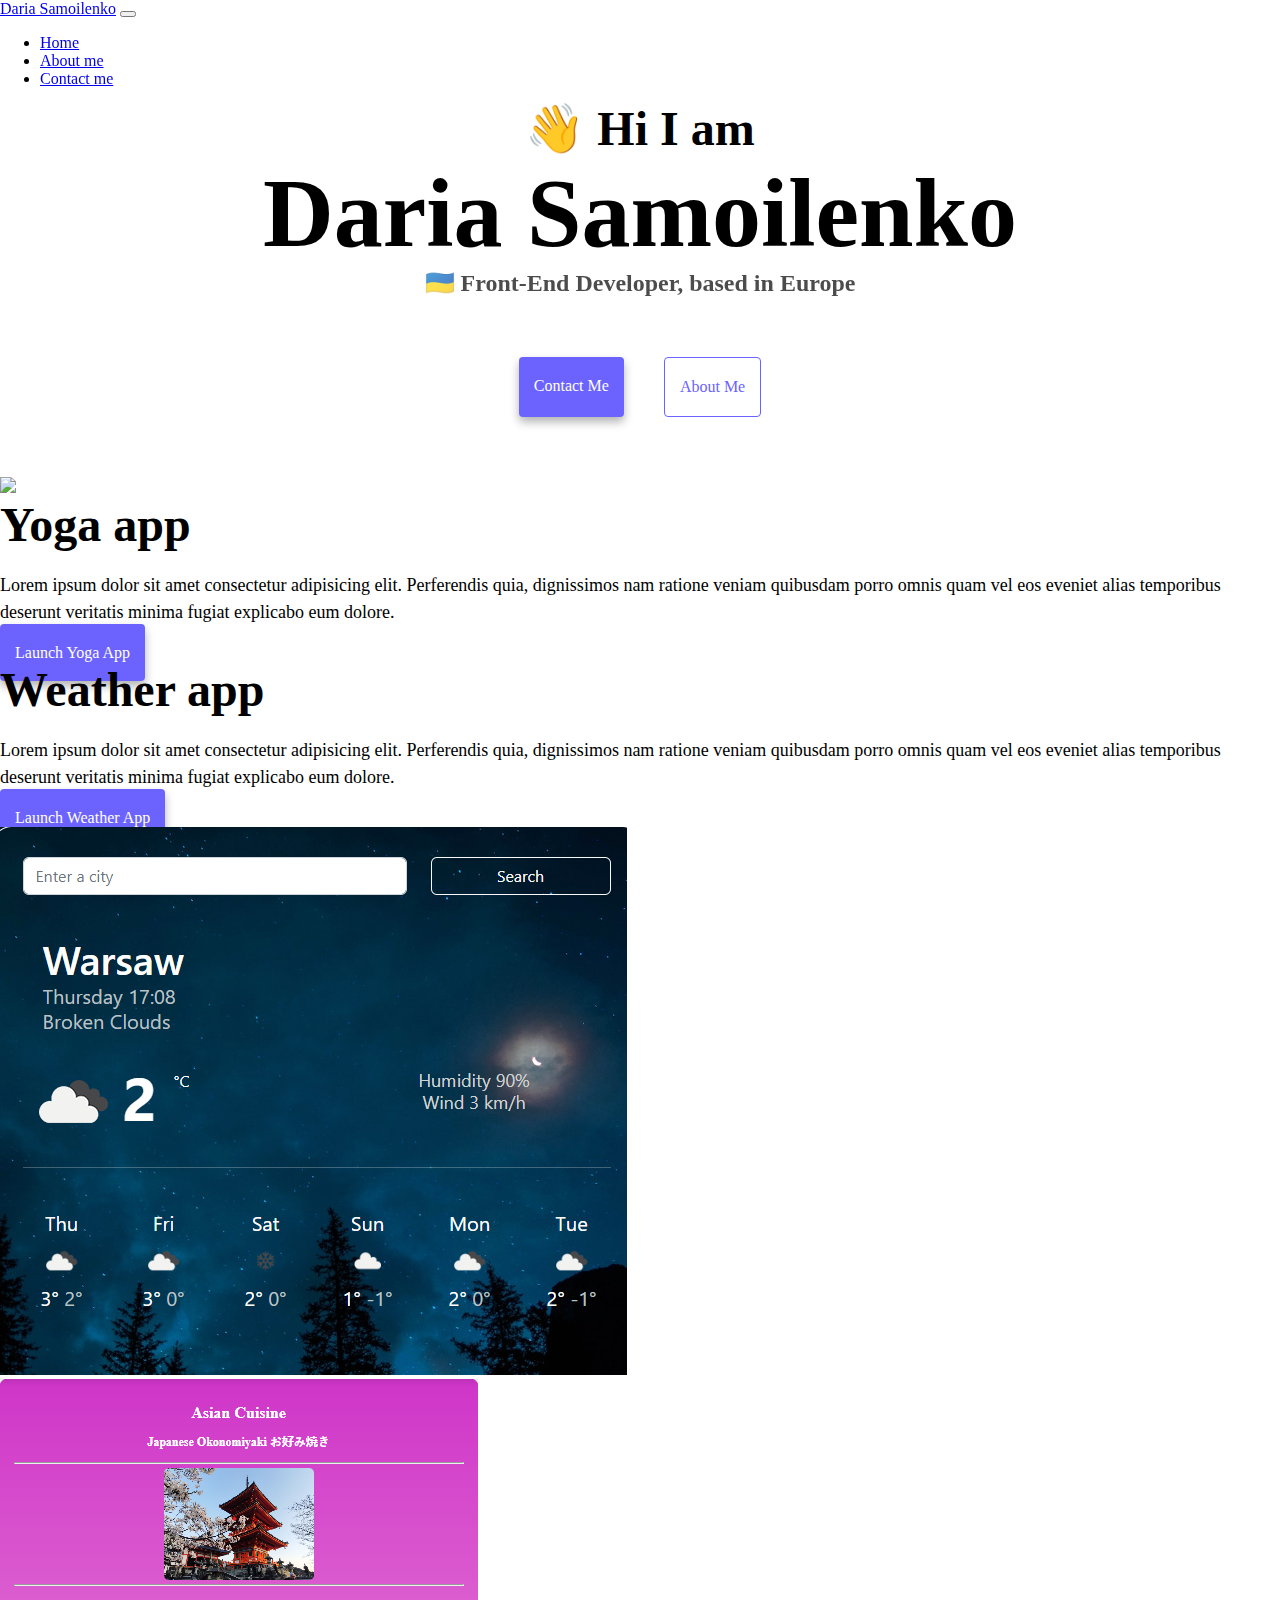
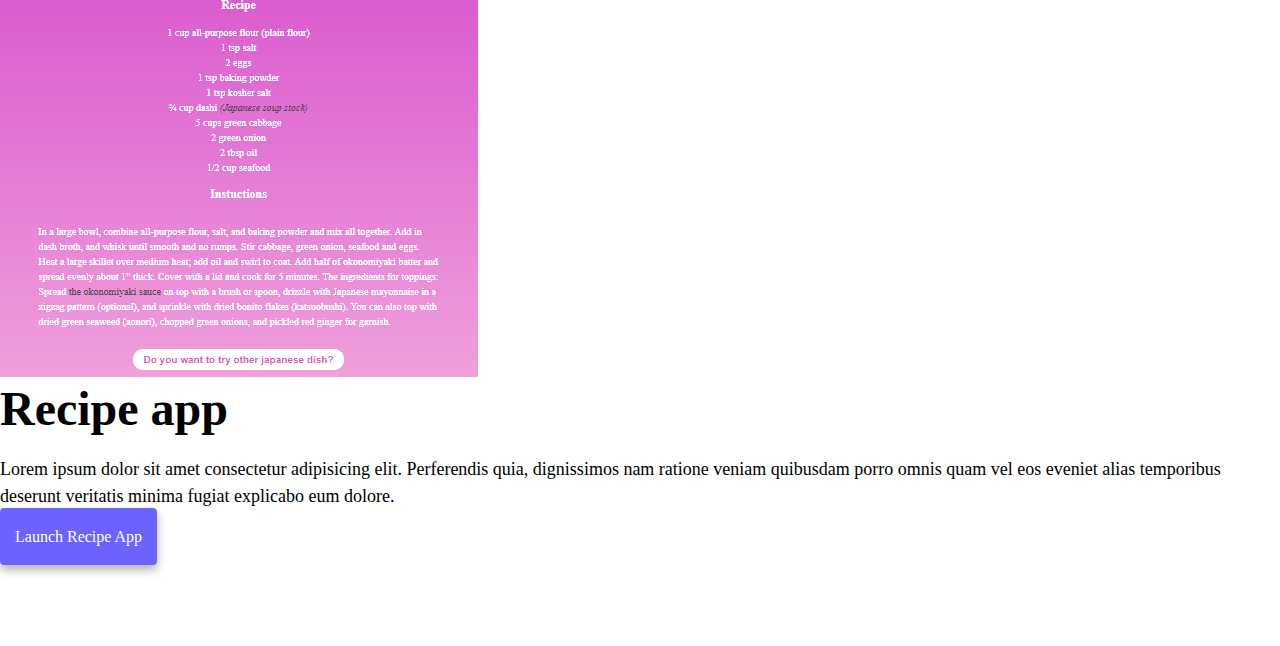
==== index.html @ 3c559581 "create structure" ====
<!DOCTYPE html>
<html lang="en">
  <head>
    <meta charset="UTF-8" />
    <meta http-equiv="X-UA-Compatible" content="IE=edge" />
    <meta name="viewport" content="width=device-width, initial-scale=1.0" />
    <title>Project portfolio</title>
    <script
      src="https://cdn.jsdelivr.net/npm/bootstrap@5.1.3/dist/js/bootstrap.bundle.min.js"
      integrity="sha384-ka7Sk0Gln4gmtz2MlQnikT1wXgYsOg+OMhuP+IlRH9sENBO0LRn5q+8nbTov4+1p"
      crossorigin="anonymous"
    ></script>
    <link
      href="https://cdn.jsdelivr.net/npm/bootstrap@5.1.3/dist/css/bootstrap.min.css"
      rel="stylesheet"
      integrity="sha384-1BmE4kWBq78iYhFldvKuhfTAU6auU8tT94WrHftjDbrCEXSU1oBoqyl2QvZ6jIW3"
      crossorigin="anonymous"
    />
    <link rel="stylesheet" href="style.css" />
  </head>
  <body>
    <nav class="navbar navbar-expand-lg navbar-light bg-light fixed-top">
      <div class="container-fluid">
        <a class="navbar-brand" href="#">Daria Samoilenko</a>
        <button
          class="navbar-toggler"
          type="button"
          data-bs-toggle="collapse"
          data-bs-target="#navbarNav"
          aria-controls="navbarNav"
          aria-expanded="false"
          aria-label="Toggle navigation"
        >
          <span class="navbar-toggler-icon"></span>
        </button>
        <div class="collapse navbar-collapse" id="navbarNav">
          <ul class="navbar-nav">
            <li class="nav-item">
              <a class="nav-link active" aria-current="page" href="index.html"
                >Home</a
              >
            </li>
            <li class="nav-item">
              <a class="nav-link" href="about.html">About me</a>
            </li>
            <li class="nav-item">
              <a class="nav-link" href="about.html#contact">Contact me</a>
            </li>
          </ul>
        </div>
      </div>
    </nav>
    <div class="mainPage">
      <h2>👋 Hi I am</h2>
      <h1 class="name">Daria Samoilenko</h1>
      <h3>&#127482;&#127462; Front-End Developer, based in Europe</h3>
      <div class="navigation">
        <a href="about.html#contact" class="contact-link">Contact me</a>
        <a href="about.html" class="about-link">About me</a>
      </div>
    </div>
    <div class="container projects">
      <div class="row">
        <div class="col-md-6">
          <img
            src="https://31ukq.codesandbox.io/images/yoga.png"
            class="img-fluid rounded"
          />
        </div>
        <div class="col-md-6">
          <h2 class="app">Yoga app</h2>

          <p>
            Lorem ipsum dolor sit amet consectetur adipisicing elit. Perferendis
            quia, dignissimos nam ratione veniam quibusdam porro omnis quam vel
            eos eveniet alias temporibus deserunt veritatis minima fugiat
            explicabo eum dolore.
          </p>
          <div class="mt-5">
            <a href="#" class="primary-link">Launch Yoga App</a>
          </div>
        </div>
      </div>
      <div class="row mt-5">
        <div class="col-md-6">
          <h2 class="weather">Weather app</h2>
          <p>
            Lorem ipsum dolor sit amet consectetur adipisicing elit. Perferendis
            quia, dignissimos nam ratione veniam quibusdam porro omnis quam vel
            eos eveniet alias temporibus deserunt veritatis minima fugiat
            explicabo eum dolore.
          </p>
          <div class="mb-5 mt-5">
            <a href="#" class="primary-link">Launch Weather App</a>
          </div>
        </div>
        <div class="col-md-6">
          <img src="weather.png" class="img-fluid rounded" />
        </div>
      </div>
      <div class="row mt-5">
        <div class="col-md-6">
          <img src="recipe.png" class="img-fluid rounded" />
        </div>
        <div class="col-md-6">
          <h2 class="app">Recipe app</h2>
          <p>
            Lorem ipsum dolor sit amet consectetur adipisicing elit. Perferendis
            quia, dignissimos nam ratione veniam quibusdam porro omnis quam vel
            eos eveniet alias temporibus deserunt veritatis minima fugiat
            explicabo eum dolore.
          </p>
          <div class="mt-5">
            <a href="#" class="primary-link">Launch Recipe App</a>
          </div>
        </div>
      </div>
    </div>
  </body>
</html>
---- style.css ----
body {
  margin: 100px auto;
}
:root {
  --primary-color: #6c63ff;
  --secondary-color: #f5f2fe;
  --box-shadow: 0 5px 10px rgba(0, 0, 0, 0.3);
}
h2 {
  font-size: 48px;
}
h1,
h2,
h3 {
  margin: 0;
}
h1 {
  font-size: 98px;
  display: block;
}
h3 {
  font-size: 24px;
  opacity: 0.7;
}
.navigation {
  display: flex;
  margin-top: 40px;
  justify-content: center;
  margin-bottom: 40px;
}

.navigation a {
  margin: 20px;
  border-radius: 4px;
  padding: 20px 15px;
  text-decoration: none;
  text-transform: capitalize;
}
.contact-link {
  background: var(--primary-color);
  box-shadow: var(--box-shadow);
  color: white;
}
.about-link {
  color: var(--primary-color);
  border: 1px solid var(--primary-color);
}
.backHome {
  display: block;
  text-align: center;
}

.email-link {
  display: flex;
  justify-content: center;
  color: var(--primary-color);
  font-size: 28px;
  text-decoration: none;
}
.fixed-top {
  position: fixed;
  top: 0;
  right: 0;
  left: 0;
}
.container-fluid {
  max-width: 1120px;
}
.mainPage {
  margin-top: 100px;
  text-align: center;
}
.container projects {
  max-width: 1400px;
  display: flex;
}
.app,
.weather {
  margin-bottom: 20px;
}

p {
  font-size: 18px;
  line-height: 1.5;
}
.primary-link {
  border-radius: 4px;
  padding: 20px 15px;
  text-decoration: none;
  text-transform: capitalize;
  background: var(--primary-color);
  box-shadow: var(--box-shadow);
  color: white;
}

.img-fluid {
  max-width: 100%;
  height: auto;
}
.about-paragraphs {
  margin: 30px 0;
}
.about-paragraphs p {
  margin: 10px;
}
p {
  font-size: 18px;
  line-height: 1.5;
}
@media (max-width: 758px) {
  h1 {
    font-size: 48px;
  }

  .col-md-6 .img-fluid {
    display: none;
  }
  h2 {
    font-size: 40px;
  }
  .mt-5,
  .col-md-6 {
    text-align: center;
  }
}
@media (max-width: 400px) {
  h1 {
    font-size: 40px;
  }
  h2 {
    font-size: 35px;
  }
  .app {
    margin-top: -35px;
  }
}
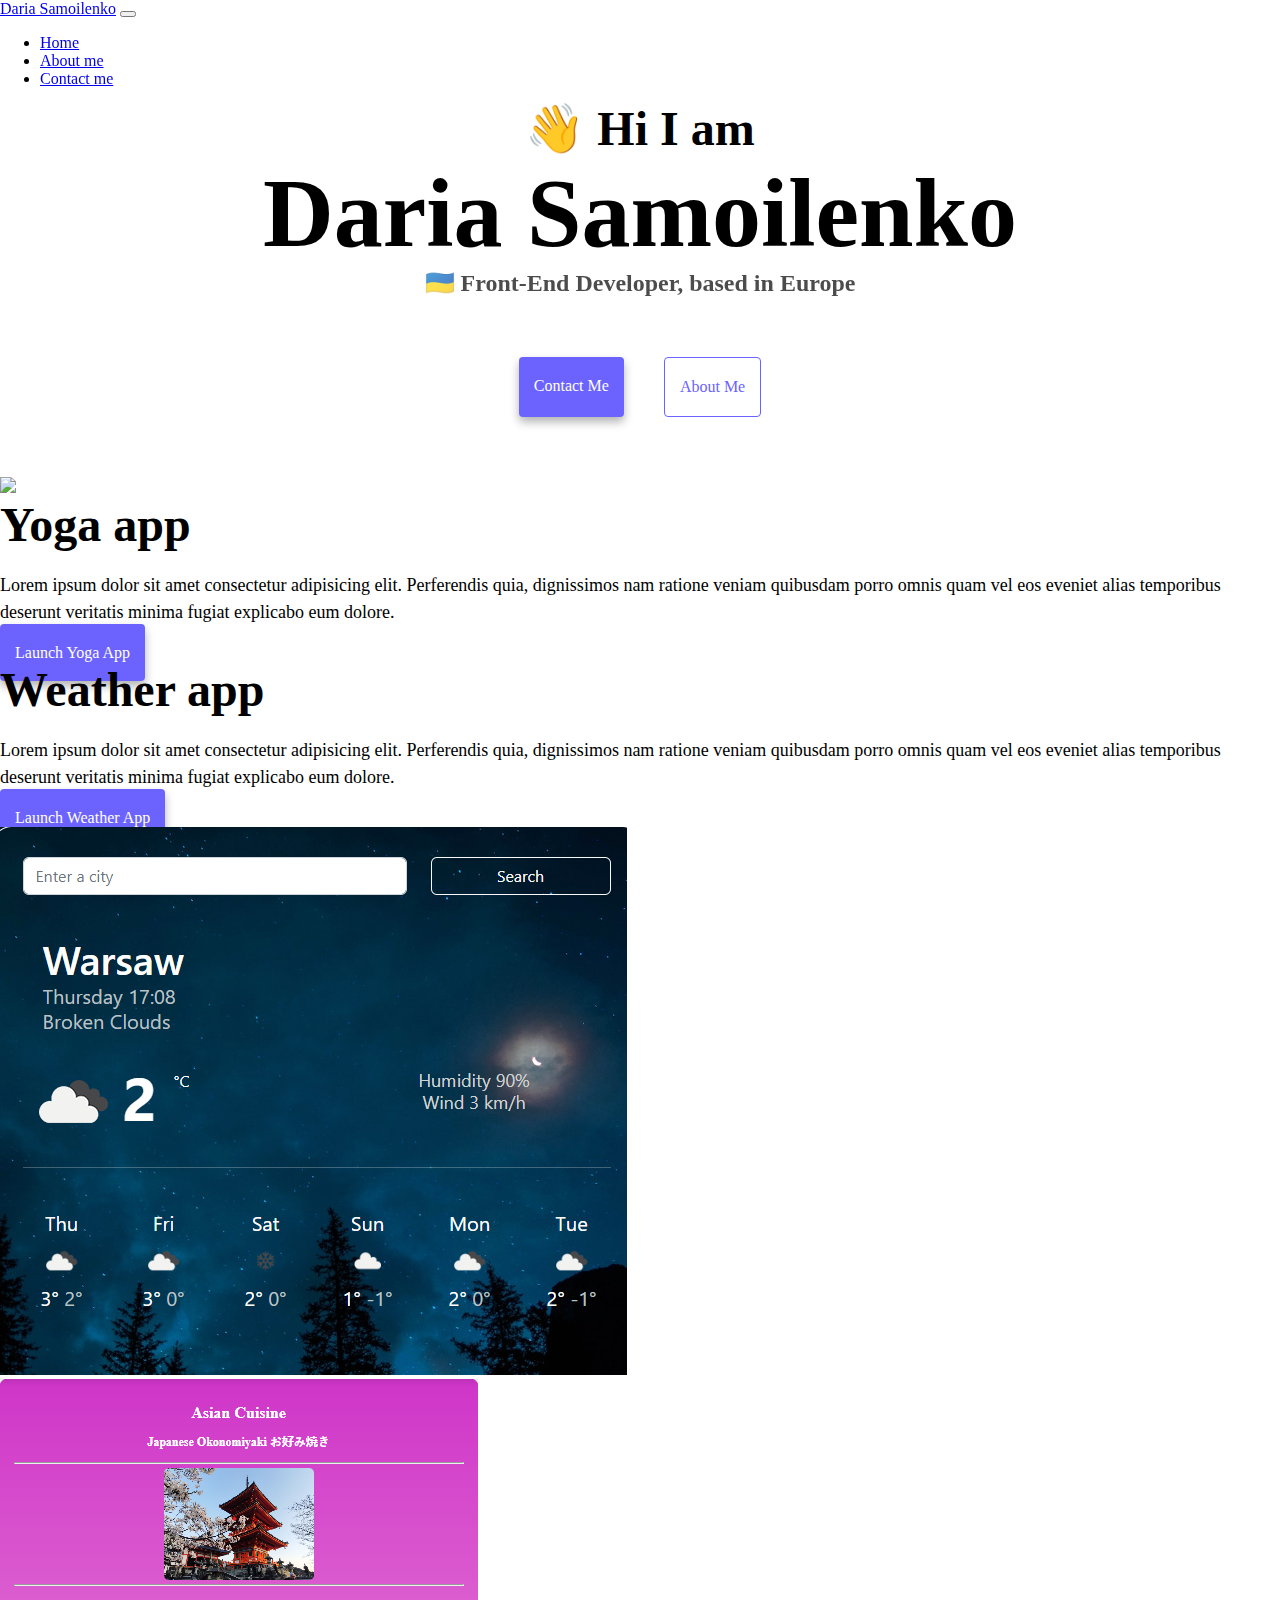
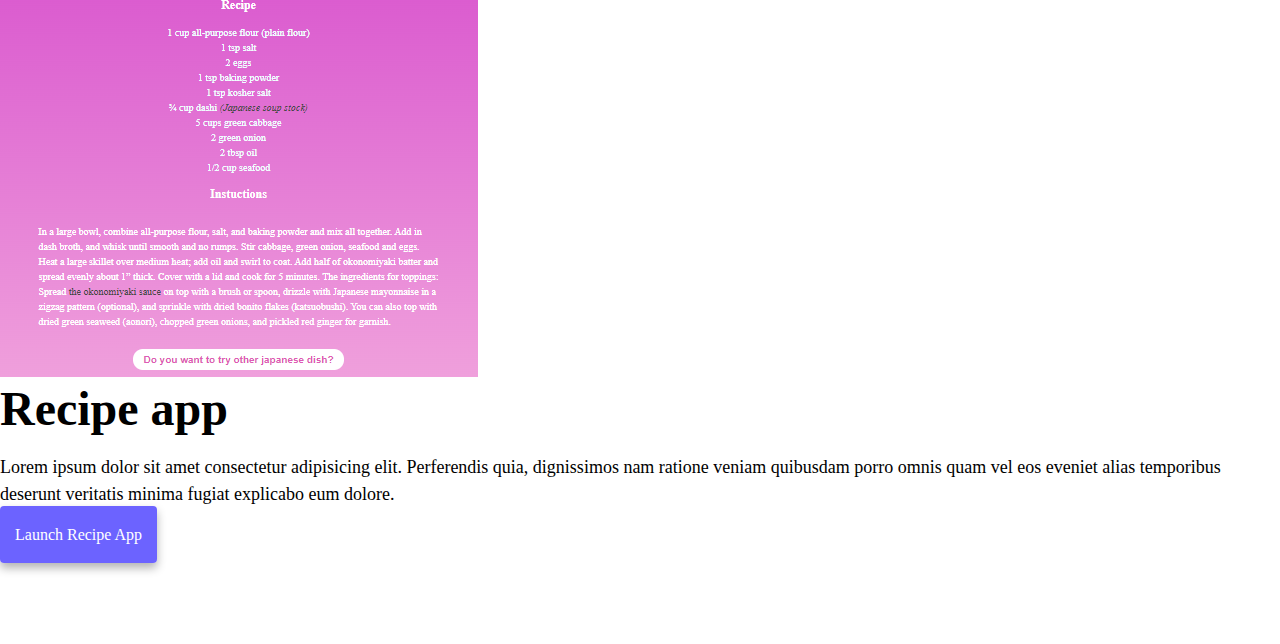
==== commit b8ac498a: "correct margin" ====
--- a/index.html
+++ b/index.html
@@ -103,7 +103,7 @@
           <img src="recipe.png" class="img-fluid rounded" />
         </div>
         <div class="col-md-6">
-          <h2 class="app">Recipe app</h2>
+          <h2 class="appRec">Recipe app</h2>
           <p>
             Lorem ipsum dolor sit amet consectetur adipisicing elit. Perferendis
             quia, dignissimos nam ratione veniam quibusdam porro omnis quam vel
--- a/style.css
+++ b/style.css
@@ -122,6 +122,9 @@
   .col-md-6 {
     text-align: center;
   }
+  .col-md-4 .img-fluid {
+    margin-bottom: 20px;
+  }
 }
 @media (max-width: 400px) {
   h1 {
@@ -130,7 +133,15 @@
   h2 {
     font-size: 35px;
   }
-  .app {
-    margin-top: -35px;
+  .appRec {
+    margin-top: -45px;
+  }
+  .col-md-4 .img-fluid {
+    margin-bottom: 20px;
   }
 }
+@media (max-width: 290px) {
+  .email-link {
+    font-size: 25px;
+  }
+}
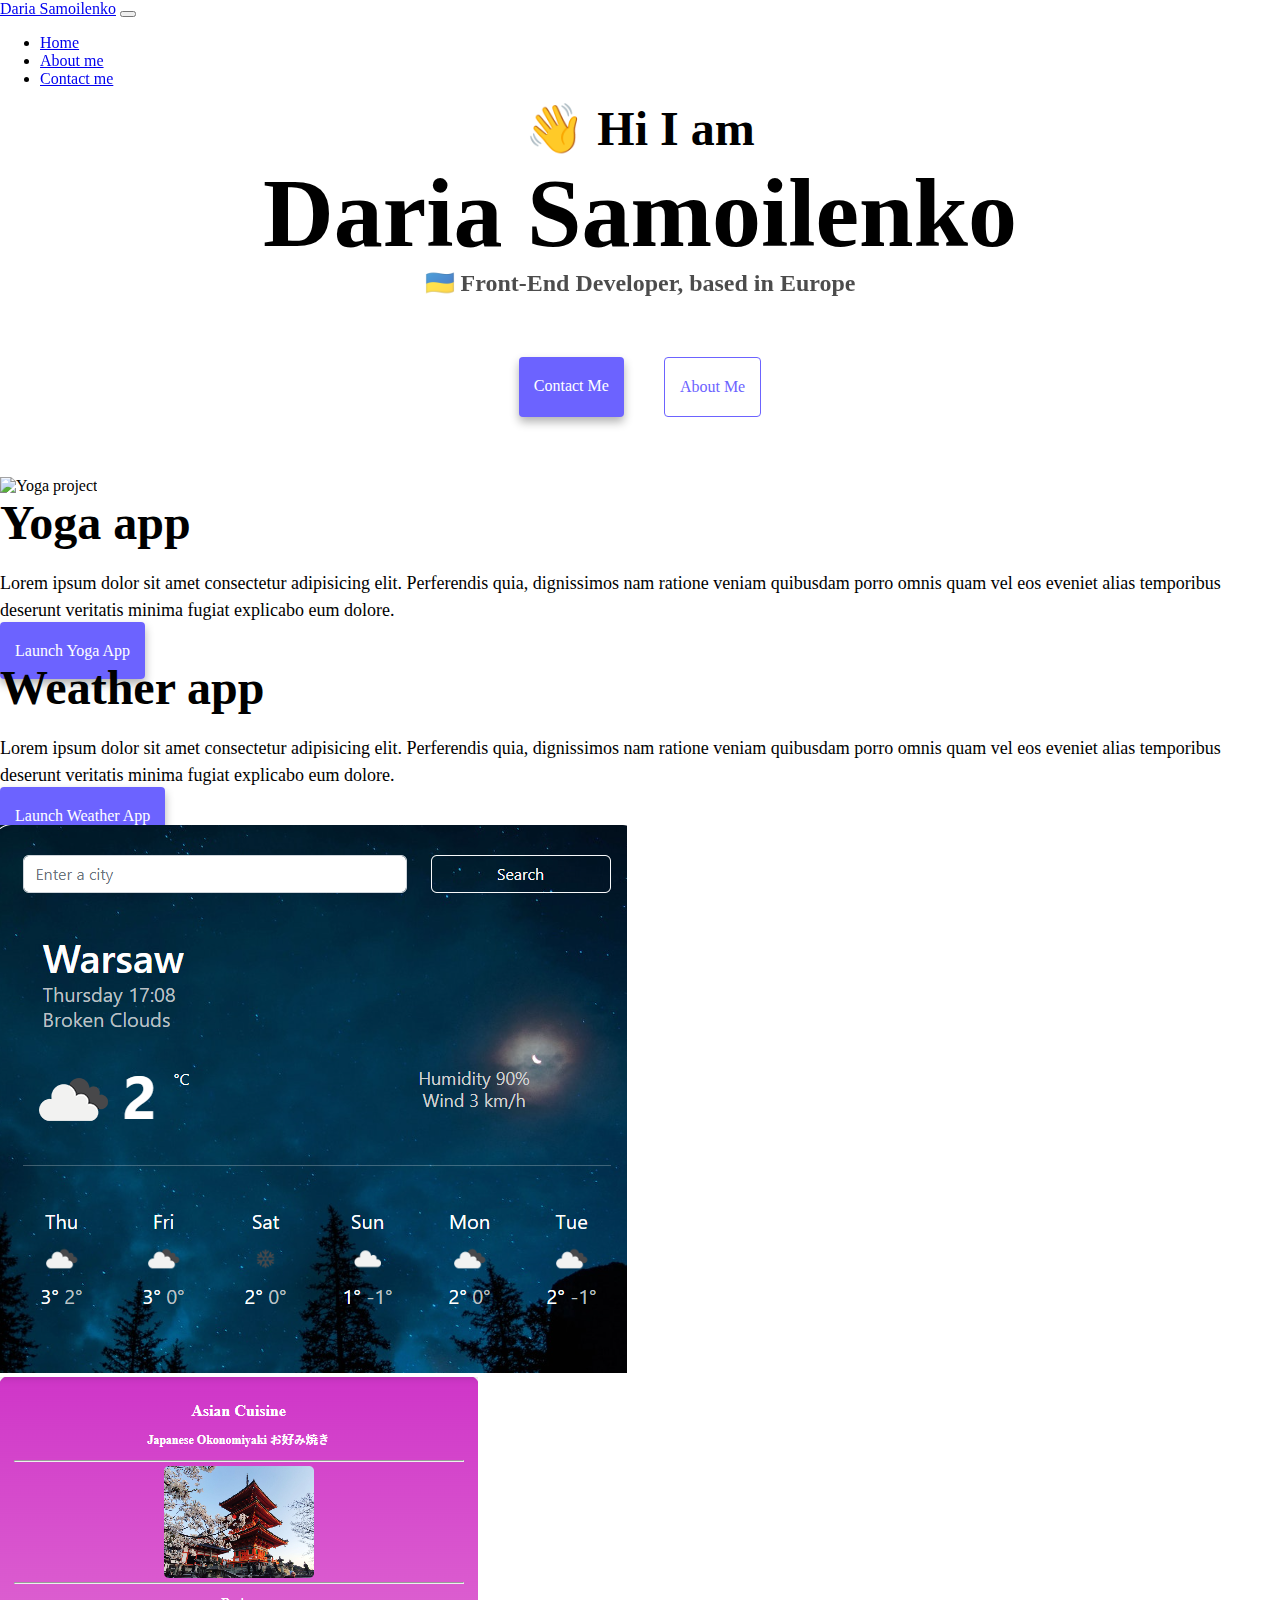
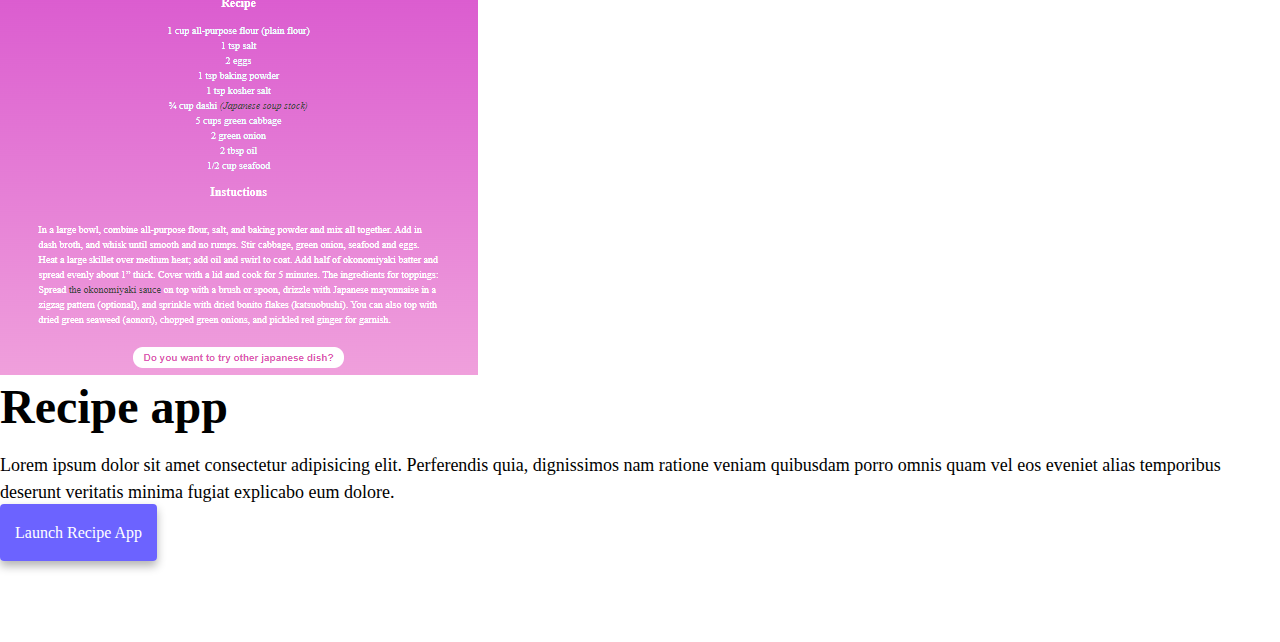
==== commit 045354cb: "add SEO" ====
--- a/index.html
+++ b/index.html
@@ -4,7 +4,8 @@
     <meta charset="UTF-8" />
     <meta http-equiv="X-UA-Compatible" content="IE=edge" />
     <meta name="viewport" content="width=device-width, initial-scale=1.0" />
-    <title>Project portfolio</title>
+    <meta name="description" content="Web design and responsive" />
+    <title>Project portfolio coded by Daria Samoilenko</title>
     <script
       src="https://cdn.jsdelivr.net/npm/bootstrap@5.1.3/dist/js/bootstrap.bundle.min.js"
       integrity="sha384-ka7Sk0Gln4gmtz2MlQnikT1wXgYsOg+OMhuP+IlRH9sENBO0LRn5q+8nbTov4+1p"
@@ -64,6 +65,7 @@
         <div class="col-md-6">
           <img
             src="https://31ukq.codesandbox.io/images/yoga.png"
+            alt="Yoga project"
             class="img-fluid rounded"
           />
         </div>
@@ -95,12 +97,20 @@
           </div>
         </div>
         <div class="col-md-6">
-          <img src="weather.png" class="img-fluid rounded" />
+          <img
+            src="weather.png"
+            class="img-fluid rounded"
+            alt="Weather project"
+          />
         </div>
       </div>
       <div class="row mt-5">
         <div class="col-md-6">
-          <img src="recipe.png" class="img-fluid rounded" />
+          <img
+            src="recipe.png"
+            class="img-fluid rounded"
+            alt="Recipe project"
+          />
         </div>
         <div class="col-md-6">
           <h2 class="appRec">Recipe app</h2>
